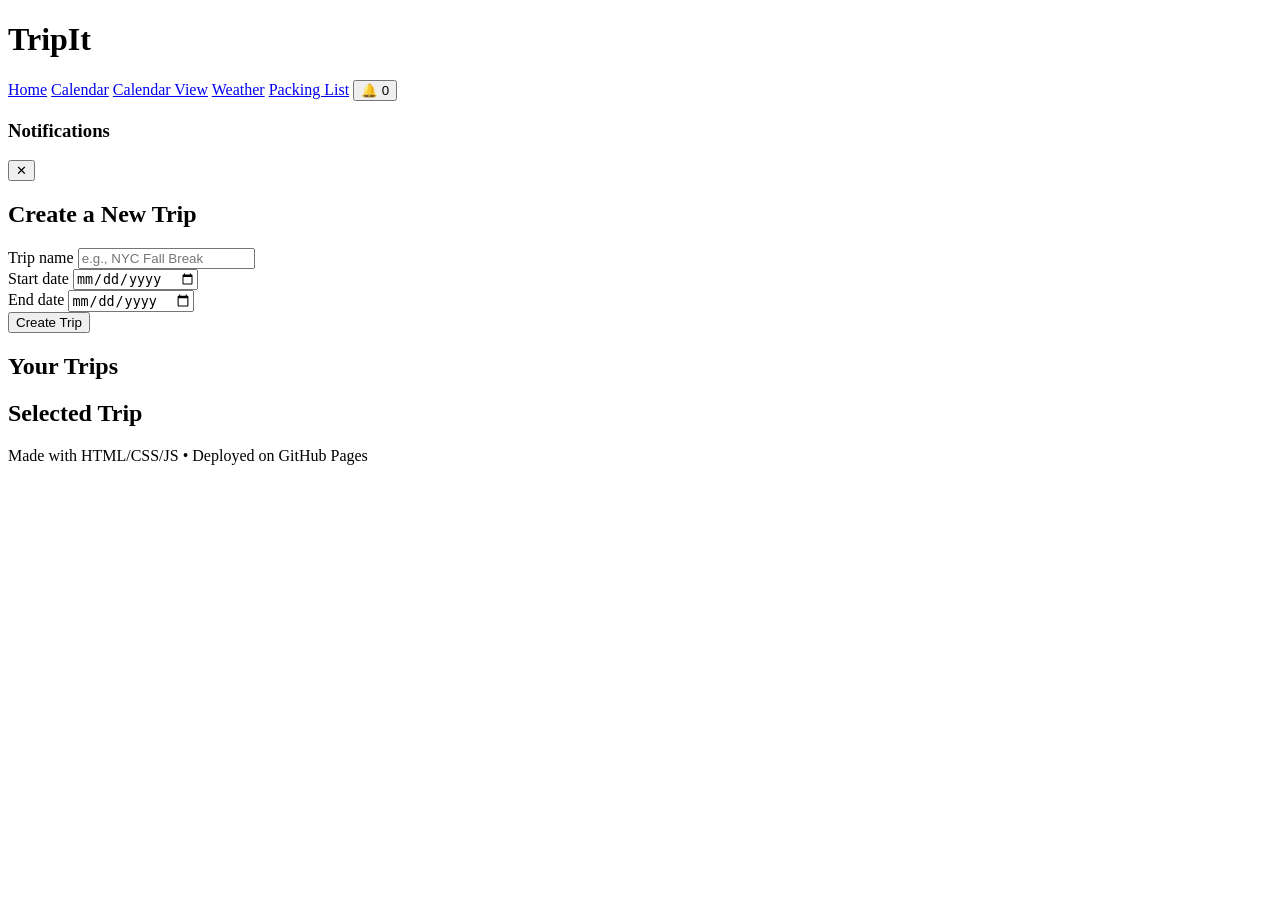
==== index.html @ e261f7af "Add Nour's notification button and panel to index.html. Added notification button and panel to the H" ====
<!doctype html>
<html lang="en">
<head>
  <meta charset="utf-8" />
  <meta name="viewport" content="width=device-width, initial-scale=1" />
  <title>TripIt • Itinerary Planner</title>  <!-- Creates a title in the tab titled 'TripIt • Itinerary Planner'. -->
  <link rel="stylesheet" href="css/styles.css" />
  <script defer src="js/storage.js"></script>
  <script defer src="js/common.js"></script>
  <script defer src="js/notifications.js"></script>
  <link rel="icon" href="favicon.ico" type="image/x-icon">
</head>
<body>
  <header class="topbar">  <!-- The top bar contains all of the available tabs thus far. -->
    <h1>TripIt</h1>
    <nav>
      <a href="index.html">Home</a>
      <a href="calendar.html">Calendar</a>
      <a href="calendar_view.html">Calendar View</a>
      <a href="weather.html">Weather</a>
      <a href="packing.html">Packing List</a>
      <button id="notif-bell" class="notif-bell">
        🔔
        <span id="notif-badge" class="notif-badge hidden">0</span>
      </button>
    </nav>
  </header>

  <div id="notif-panel" class="notif-panel hidden">  <!-- Notification Panel -->
    <div class="notif-header">
      <h3>Notifications</h3>
      <button id="close-notif">✕</button>
    </div>
    <div id="notif-list" class="notif-list"></div>
  </div>

  <main class="container">
    <section class="card">
      <h2>Create a New Trip</h2>  <!-- Creates a new card titled 'New Trip'. -->
      <form id="create-trip-form">
        <div class="form-row">
          <label for="trip-name">Trip name</label>  <!-- Allows the user to create a new trip from start to end. -->
          <input id="trip-name" type="text" placeholder="e.g., NYC Fall Break" required />
        </div>
        <div class="form-row">
          <label for="trip-start">Start date</label>
          <input id="trip-start" type="date" required />
        </div>
        <div class="form-row">
          <label for="trip-end">End date</label>
          <input id="trip-end" type="date" required />
        </div>
        <button type="submit" class="mt-12">Create Trip</button>
      </form>
    </section>

    <section class="card">
      <h2>Your Trips</h2>  <!-- Creates a new card that allows you to access your trips. -->
      <ul id="trip-list" class="list"></ul>
    </section>

    <section class="card">
      <h2>Selected Trip</h2>  <!-- Allows the user to look at their selected trip. -->
      <div id="current-trip"></div>
    </section>
  </main>

  <footer class="footer">
    <p>Made with HTML/CSS/JS • Deployed on GitHub Pages</p>  <!-- Gives the acknowledgements on the bottom of the page. -->
  </footer>
</body>
</html>
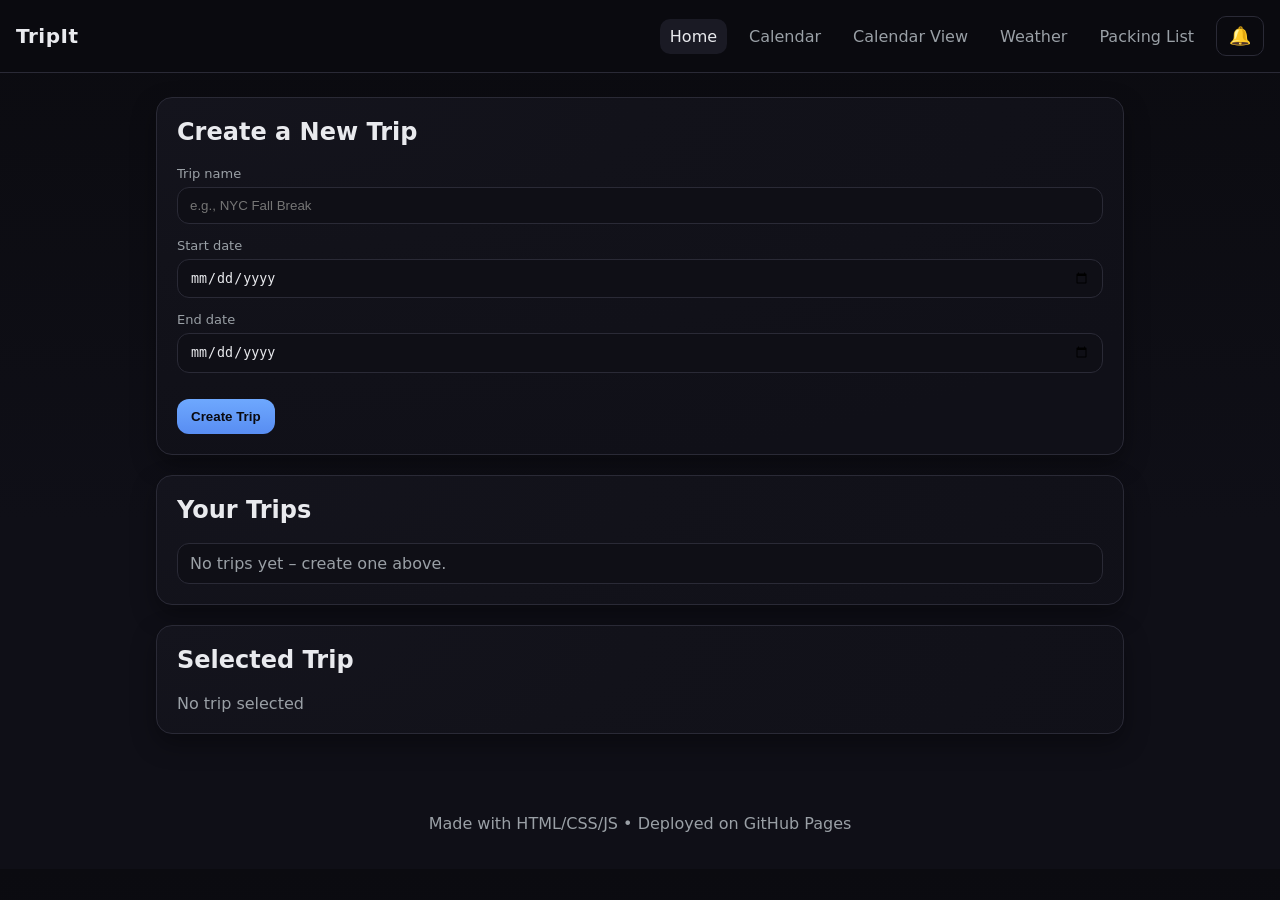
==== commit d7dc68d0: "Updated code with Nour's changes." ====
--- a/index.html
+++ b/index.html
@@ -21,11 +21,12 @@
       <a href="packing.html">Packing List</a>
       <button id="notif-bell" class="notif-bell">
         🔔
-        <span id="notif-badge" class="notif-badge hidden">0</span>
+        <span id="notif-badge" class="notif-badge hidden"></span>
       </button>
     </nav>
   </header>
 
+  <!-- Notification Panel -->
   <div id="notif-panel" class="notif-panel hidden">  <!-- Notification Panel -->
     <div class="notif-header">
       <h3>Notifications</h3>
--- a/css/styles.css
+++ b/css/styles.css
@@ -0,0 +1,340 @@
+:root { /* Adds the specific types, fonts, borders, and more needed for the website to look aesthetically pleasing! */
+  --bg: #0b0b10;
+  --card: #14141d;
+  --muted: #9aa0a6;
+  --text: #e9eaee;
+  --accent: #6ea8fe;
+  --accent-2: #8de1c7;
+  --danger: #ff7676;
+  --border: #2a2a36;
+}
+
+* { box-sizing: border-box; }
+html, body { margin: 0; padding: 0; font-family: system-ui, sans-serif; color: var(--text); background: linear-gradient(180deg, #0b0b10, #0f0f17 60%); }
+
+.container { max-width: 1000px; margin: 24px auto; padding: 0 16px; }
+.topbar { display: flex; align-items: center; justify-content: space-between; padding: 16px; border-bottom: 1px solid var(--border); position: sticky; top: 0; background: rgba(11,11,16,0.9); backdrop-filter: blur(8px); z-index: 100; }
+.topbar h1 { margin: 0; font-size: 20px; letter-spacing: .5px; }
+.topbar nav { display: flex; align-items: center; gap: 12px; }
+.topbar nav a { color: var(--muted); text-decoration: none; padding: 8px 10px; border-radius: 10px; }
+.topbar nav a.active, .topbar nav a:hover { color: var(--text); background: #1a1a24; }
+
+.card { background: radial-gradient(1200px 400px at top left, #14141d 0%, #12121a 40%, #101018 100%); border: 1px solid var(--border); border-radius: 16px; padding: 20px; margin-bottom: 20px; box-shadow: 0 10px 24px rgba(0,0,0,.35); }
+.card h2 { margin-top: 0; }
+
+label { display: block; font-size: 13px; color: var(--muted); margin-bottom: 6px; }
+input[type="text"], input[type="date"], input[type="time"] {
+  width: 100%; padding: 10px 12px; border: 1px solid var(--border); border-radius: 12px; background: #0f0f16; color: var(--text);
+}
+button {
+  background: linear-gradient(180deg, var(--accent), #588df2);
+  color: #0a0a10; font-weight: 700; border: none; padding: 10px 14px; border-radius: 12px; cursor: pointer;
+}
+button.secondary { background: linear-gradient(180deg, #9aa0a6, #7f8790); color: #0a0a10; }
+button.danger { background: linear-gradient(180deg, var(--danger), #f25656); color: #0a0a10; }
+
+.grid-2 { display: grid; grid-template-columns: 1fr 1fr; gap: 12px; align-items: end; }
+.grid-3 { display: grid; grid-template-columns: 1.2fr .6fr .6fr; gap: 12px; align-items: end; }
+.align-end { display: flex; align-items: end; height: 100%; }
+
+.mt-8 { margin-top: 8px; }
+.mt-12 { margin-top: 12px; }
+.mt-16 { margin-top: 16px; }
+.mb-12 { margin-bottom: 12px; }
+.gap-16 { gap: 16px; }
+.w-100 { width: 100%; }
+
+form .form-row { margin-bottom: 14px; }
+
+.list { list-style: none; padding: 0; margin: 0; }
+.list li { display: flex; align-items: center; justify-content: space-between; padding: 10px 12px; border: 1px solid var(--border); border-radius: 12px; background: #0f0f16; margin-top: 10px; }
+.list li .small { color: var(--muted); font-size: 12px; }
+
+.checklist li { gap: 10px; }
+.checklist input[type="checkbox"] { transform: scale(1.2); cursor: pointer; }
+
+.badge { padding: 2px 8px; border-radius: 999px; font-size: 12px; color: #0a0a10; background: linear-gradient(180deg, var(--accent-2), #5dcaa9); }
+
+.footer { text-align: center; color: var(--muted); padding: 40px 0 20px; }
+.muted { color: var(--muted); }
+
+.forecast-grid { display: grid; grid-template-columns: repeat(auto-fill, minmax(180px, 1fr)); gap: 12px; margin-top: 12px; }
+.forecast-card { background: #0f0f16; border: 1px solid var(--border); border-radius: 12px; padding: 12px; text-align: center; }
+.forecast-card h4 { margin: 0 0 8px; font-size: 14px; }
+
+/* Notification Styles - New notification system with bell icon and panel */
+.notif-bell {
+  position: relative;
+  background: transparent;
+  border: 1px solid var(--border);
+  padding: 8px 12px;
+  border-radius: 10px;
+  font-size: 18px;
+  cursor: pointer;
+  color: var(--text);
+}
+.notif-bell:hover { background: #1a1a24; }
+
+/* small red dot badge (keeps support for numbers later) */
+.notif-badge {
+  position: absolute;
+  top: -6px;
+  right: -6px;
+  background: var(--danger);
+  color: white;
+  border-radius: 50%;
+  width: 10px;
+  height: 10px;
+  font-size: 0;              /* empty for dot; use number class for digits */
+  line-height: 10px;
+  display: inline-flex;
+  align-items: center;
+  justify-content: center;
+  pointer-events: none;
+  box-shadow: 0 0 0 2px rgba(0,0,0,0.25);
+}
+
+/* if you want to show a number instead of a dot */
+.notif-badge.number {
+  min-width: 18px;
+  height: 18px;
+  padding: 0 5px;
+  font-size: 11px;
+  border-radius: 9px;
+}
+
+/* keep hidden rule intact */
+.notif-badge.hidden { display: none; }
+
+
+.notif-panel {
+  position: fixed;
+  top: 70px;
+  right: 20px;
+  width: 350px;
+  max-height: 500px;
+  background: var(--card);
+  border: 1px solid var(--border);
+  border-radius: 16px;
+  box-shadow: 0 10px 40px rgba(0,0,0,.5);
+  z-index: 1000;
+  overflow: hidden;
+}
+.notif-panel.hidden { display: none; }
+
+.notif-header {
+  display: flex;
+  justify-content: space-between;
+  align-items: center;
+  padding: 16px;
+  border-bottom: 1px solid var(--border);
+}
+.notif-header h3 { margin: 0; font-size: 16px; }
+.notif-header button {
+  background: transparent;
+  border: none;
+  color: var(--muted);
+  font-size: 20px;
+  cursor: pointer;
+  padding: 0;
+  width: 30px;
+  height: 30px;
+}
+.notif-header button:hover { color: var(--text); }
+
+.notif-list {
+  max-height: 400px;
+  overflow-y: auto;
+}
+
+.notif-item {
+  padding: 12px 16px;
+  border-bottom: 1px solid var(--border);
+  cursor: pointer;
+}
+.notif-item:hover { background: #1a1a24; }
+.notif-item.unread { background: rgba(110, 168, 254, 0.1); }
+
+.notif-item-header {
+  display: flex;
+  justify-content: space-between;
+  align-items: start;
+  margin-bottom: 4px;
+}
+.notif-item-message { font-size: 14px; margin-bottom: 4px; }
+.notif-item-time { font-size: 12px; color: var(--muted); }
+.notif-item-close {
+  background: transparent;
+  border: none;
+  color: var(--muted);
+  font-size: 16px;
+  cursor: pointer;
+  padding: 0;
+  width: 20px;
+  height: 20px;
+}
+.notif-item-close:hover { color: var(--danger); }
+
+/* Traditional Monthly Calendar Grid - Replaces FullCalendar with custom implementation */
+.calendar-header-controls {
+  display: flex;
+  justify-content: space-between;
+  align-items: center;
+  margin-bottom: 16px;
+}
+
+.month-nav {
+  display: flex;
+  gap: 8px;
+}
+
+#calendar-grid {
+  display: grid;
+  grid-template-columns: repeat(7, 1fr);
+  grid-auto-rows: minmax(120px, auto);
+  gap: 0;
+  margin-top: 16px;
+  border: 1px solid var(--border);
+  width: 100%;
+  background: var(--card);
+}
+
+.calendar-day-header {
+  text-align: center;
+  font-weight: 600;
+  padding: 12px 8px;
+  font-size: 13px;
+  color: var(--muted);
+  background: #0f0f16;
+  border-bottom: 2px solid var(--border);
+  border-right: 1px solid var(--border);
+  grid-column: span 1;
+}
+
+.calendar-day-header:nth-child(7) {
+  border-right: none;
+}
+
+.calendar-day {
+  padding: 8px;
+  background: var(--bg);
+  position: relative;
+  border-bottom: 1px solid var(--border);
+  border-right: 1px solid var(--border);
+  display: flex;
+  flex-direction: column;
+  min-height: 120px;
+  grid-column: span 1;
+}
+
+/* Remove right border on last column */
+.calendar-day:nth-child(7n+7) {
+  border-right: none;
+}
+
+.calendar-day.empty {
+  background: #08080c;
+  opacity: 0.3;
+}
+
+.calendar-day.today {
+  background: rgba(110, 168, 254, 0.08);
+}
+
+.day-number {
+  font-weight: 600;
+  font-size: 16px;
+  color: var(--text);
+  margin-bottom: 8px;
+  line-height: 1;
+}
+
+.calendar-day.today .day-number {
+  color: var(--accent);
+  background: rgba(110, 168, 254, 0.2);
+  width: 32px;
+  height: 32px;
+  display: inline-flex;
+  align-items: center;
+  justify-content: center;
+  border-radius: 50%;
+  font-weight: 700;
+}
+
+.calendar-day.empty .day-number {
+  color: var(--muted);
+  opacity: 0.3;
+}
+
+.agenda-items {
+  display: flex;
+  flex-direction: column;
+  gap: 3px;
+  font-size: 11px;
+  flex: 1;
+  overflow: hidden;
+}
+
+.agenda-item {
+  background: var(--accent);
+  color: #fff;
+  padding: 3px 6px;
+  border-radius: 3px;
+  overflow: hidden;
+  text-overflow: ellipsis;
+  white-space: nowrap;
+  font-weight: 500;
+  line-height: 1.4;
+}
+
+.agenda-item.travel { 
+  background: var(--accent-2);
+}
+
+.agenda-item.lodging { 
+  background: #ff9500;
+}
+
+.agenda-more {
+  font-size: 10px;
+  color: var(--muted);
+  font-style: italic;
+  margin-top: 2px;
+}
+
+/* Responsive adjustments */
+@media (max-width: 1024px) {
+  #calendar-grid {
+    grid-auto-rows: minmax(100px, auto);
+  }
+  
+  .calendar-day {
+    min-height: 100px;
+  }
+}
+
+@media (max-width: 767px) {
+  #calendar-grid {
+    grid-auto-rows: minmax(80px, auto);
+  }
+  
+  .calendar-day {
+    min-height: 80px;
+    padding: 4px;
+  }
+  
+  .day-number {
+    font-size: 14px;
+    margin-bottom: 4px;
+  }
+  
+  .agenda-item {
+    font-size: 9px;
+    padding: 2px 4px;
+  }
+  
+  .calendar-day.today .day-number {
+    width: 26px;
+    height: 26px;
+  }
+}
